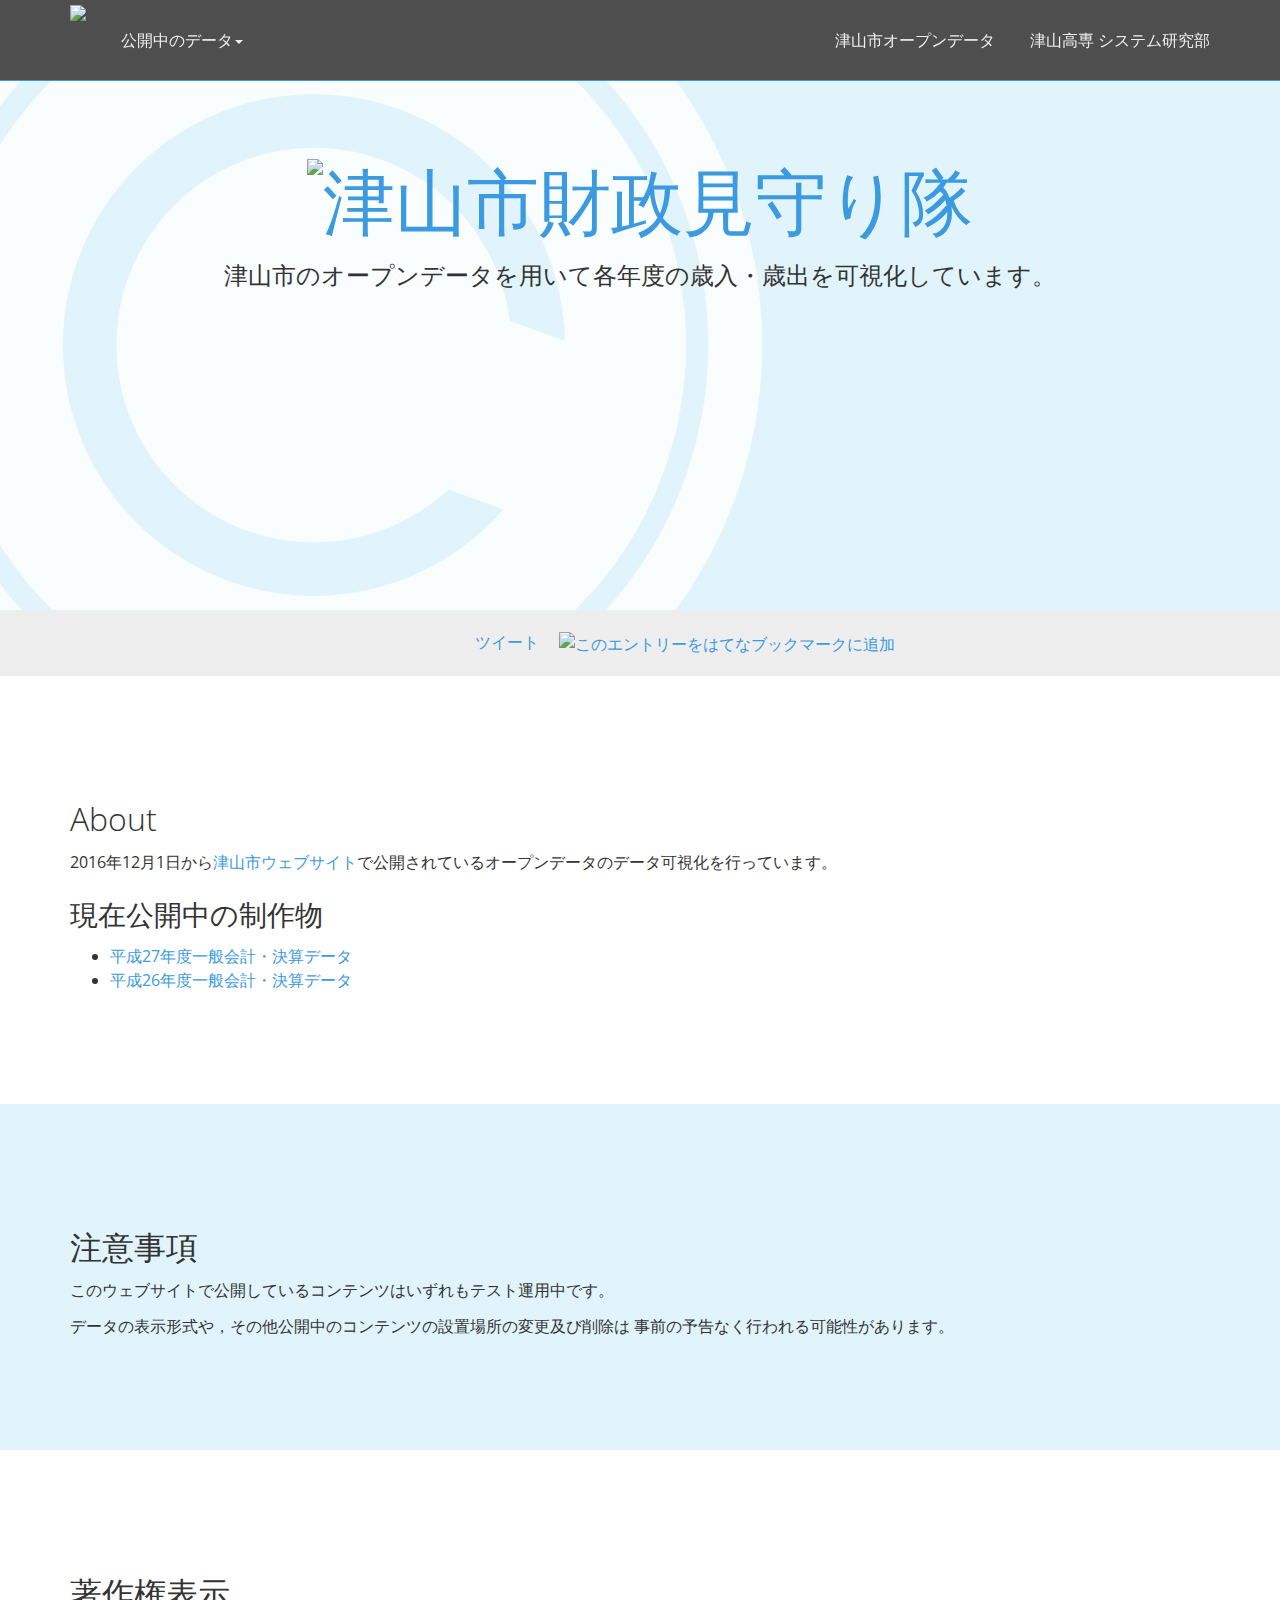
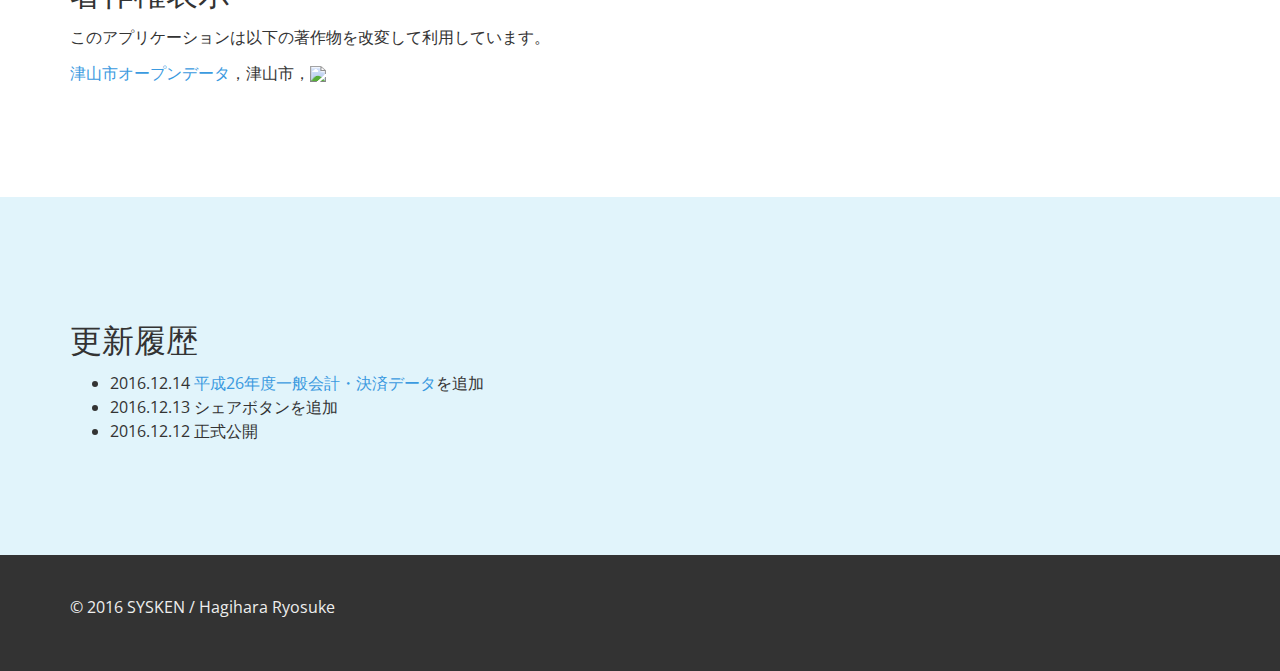
==== docs/index.html @ e7968f59 "add 平成26年度一般会計" ====
<!DOCTYPE html>
<html>
  <head>
    <meta charset="UTF-8">
    <meta http-equiv="X-UA-Compatible" content="IE=edge">
    <meta name="viewport" content="width=device-width, initial-scale=1">
    <title>津山市財政見守り隊</title>


    <link rel="stylesheet" type="text/css" href="css/bootstrap.css">
    <link rel="stylesheet" type="text/css" href="assets/css/style.css">
    <link rel="stylesheet" href="//maxcdn.bootstrapcdn.com/font-awesome/4.3.0/css/font-awesome.min.css">
    <script src="js/d3.min.js"></script>

    <meta property="og:title" content="津山市財政見守り隊">
    <meta property="og:type" content="website">
    <meta property="og:url" content="http://mimamori.sysken.org/">
    <meta property="og:image" content="http://mimamori.sysken.org/assets/img/ogp.png">
    <meta property="og:description" content="津山市オープンデータを活用した，財政の「見える」化プロジェクト">

    <meta name="twitter:card" content="summary_large_image">
    <meta name="twitter:site" content="@raryosu">
    <meta name="twitter:creator" content="@raryosu">
    <meta name="twitter:title" content="津山市財政見守り隊">
    <meta name="twitter:image" content="http://mimamori.sysken.org/assets/img/ogp.png">
    <meta name="twitter:description" content="津山市オープンデータを活用した，財政の「見える」化プロジェクト">
    <!--[if lt IE 9]>
      <script src="//oss.maxcdn.com/html5shiv/3.7.3/html5shiv.min.js"></script>
      <script src="//oss.maxcdn.com/respond/1.4.2/respond.min.js"></script>
    <![endif]-->

  </head>
  <body class="no-thank-yu">
    <nav class="navbar navbar-inverse navbar-fixed-top">
      <div class="container">
        <div class="navbar-header">
          <button type="button" class="navbar-toggle collapsed" data-toggle="collapse" data-target="#bs-example-navbar-collapse-2">
            <span class="sr-only">Toggle navigation</span>
            <span class="icon-bar"></span>
            <span class="icon-bar"></span>
            <span class="icon-bar"></span>
          </button>
          <a class="navbar-brand" href="/"><img src="/assets/img/logo_header.svg"></a>
        </div>

        <div class="collapse navbar-collapse" id="bs-example-navbar-collapse-2">
          <ul class="nav navbar-nav">
            <li class="dropdown">
              <a href="#" class="dropdown-toggle" data-toggle="dropdown" role="button" aria-expanded="false">公開中のデータ<span class="caret"></span></a>
              <ul class="dropdown-menu" role="menu">
                <li><a href="opendata/h27_gen_avvounting.html">平成27年 一般会計・決済データ</a></li>
                <li><a href="opendata/h26_gen_avvounting.html">平成26年 一般会計・決済データ</a></li>
              </ul>
            </li>
          </ul>
          <ul class="nav navbar-nav navbar-right">
            <li><a href="https://www.city.tsuyama.lg.jp/life/index2.php?id=5530">津山市オープンデータ</a></li>
            <li><a href="http://sysken.org">津山高専 システム研究部</a></li>
          </ul>
        </div>
      </div>
    </nav>
    <header class="jumbotron special" role="bunner">
      <div class="container">
        <h1><a href="/"><img src="/assets/img/logo.svg" alt="津山市財政見守り隊"></a></h1>
        <p>津山市のオープンデータを用いて各年度の歳入・歳出を可視化しています。</p>
    </header>
    <aside class="social">
      <div class="social-button">
        <ul>
          <li><iframe src="https://ghbtns.com/github-btn.html?user=TNCT-SYSKEN&repo=mimamori&type=star&count=true" frameborder="0" scrolling="0" width="90px" height="20px"></iframe></li>
          <li><a href="https://twitter.com/share" class="twitter-share-button" data-lang="ja" data-dnt="true">ツイート</a></li>
          <li><div class="fb-like" data-href="http://mimamori.sysken.org/" data-layout="button_count" data-action="like" data-show-faces="false" data-share="false"></div></li>
          <li><a href="http://b.hatena.ne.jp/entry/" class="hatena-bookmark-button" data-hatena-bookmark-layout="standard-balloon" data-hatena-bookmark-lang="ja" title="このエントリーをはてなブックマークに追加"><img src="https://b.st-hatena.com/images/entry-button/button-only@2x.png" alt="このエントリーをはてなブックマークに追加" width="20" height="20" style="border: none;"></a></li>
        </ul>
      </div>
    </aside>
    <main>
    <section class="section-default section-about">
      <div class="container">
        <h1>About</h1>
        <p>2016年12月1日から<a href="https://www.city.tsuyama.lg.jp/life/index2.php?id=5530">津山市ウェブサイト</a>で公開されているオープンデータのデータ可視化を行っています。</p>
        <h2>現在公開中の制作物</h2>
        <ul>
          <li><a href="opendata/h27_gen_avvounting.html">平成27年度一般会計・決算データ</a></li>
          <li><a href="opendata/h26_gen_avvounting.html">平成26年度一般会計・決算データ</a></li>
        </ul>
      </div>
    </section>
    <section class="section-inverse section-attension">
      <div class="container">
        <h1>注意事項</h1>
        <p>このウェブサイトで公開しているコンテンツはいずれもテスト運用中です。</p>
        <p>データの表示形式や，その他公開中のコンテンツの設置場所の変更及び削除は
        事前の予告なく行われる可能性があります。</p>
      </div>
    </section>
    <section class="section-default section-copyright">
      <div class="container">
        <h1>著作権表示</h1>
        <p>このアプリケーションは以下の著作物を改変して利用しています。<p>
        <p><a href="https://www.city.tsuyama.lg.jp/life/index2.php?id=5530">津山市オープンデータ</a>，津山市，<a href="https://creativecommons.org/licenses/by/4.0/deed.ja"><img src="/assets/img/ccby.png"></a></p>
      </div>
    </section>
    <section class="section-inverse section-attension">
      <div class="container">
        <h1>更新履歴</h1>
        <ul>
          <li>2016.12.14 <a href="opendata/h26_gen_avvounting.html">平成26年度一般会計・決済データ</a>を追加</li>
          <li>2016.12.13 シェアボタンを追加</li>
          <li>2016.12.12 正式公開</li>
        </ul>
      </div>
    </section>
    </main>

    <footer role="footer">
      <div class="container">
        <p>&copy; 2016 SYSKEN / Hagihara Ryosuke</p>
      </div>
    </footer>

    <script src="//ajax.googleapis.com/ajax/libs/jquery/2.1.1/jquery.min.js"></script>
    <script src="/js/bootstrap.min.js"></script>
    <script src="/js/script-d3.js"></script>
    <script>
(function(i,s,o,g,r,a,m){i['GoogleAnalyticsObject']=r;i[r]=i[r]||function(){
  (i[r].q=i[r].q||[]).push(arguments)},i[r].l=1*new Date();a=s.createElement(o),
m=s.getElementsByTagName(o)[0];a.async=1;a.src=g;m.parentNode.insertBefore(a,m)
})(window,document,'script','https://www.google-analytics.com/analytics.js','ga');
ga('create', 'UA-88773250-1', 'auto');
ga('send', 'pageview');
    </script>
    <script async src="//platform.twitter.com/widgets.js" charset="utf-8"></script>
    <script type="text/javascript" src="https://b.st-hatena.com/js/bookmark_button.js" charset="utf-8" async="async"></script>
    <div id="fb-root"></div>
    <script>(function(d, s, id) {
var js, fjs = d.getElementsByTagName(s)[0];
if (d.getElementById(id)) return;
js = d.createElement(s); js.id = id;
js.src = "//connect.facebook.net/ja_JP/sdk.js#xfbml=1&version=v2.8&appId=203767740029243";
fjs.parentNode.insertBefore(js, fjs);
    }(document, 'script', 'facebook-jssdk'));</script>
  </body>
</html>
---- docs/assets/css/style.css ----
@import url(https://fonts.googleapis.com/css?family=Montserrat);
body {
  margin-top: 80px;
}

.navbar {
  width: 100vw;
}
.navbar .navbar-brand {
  display: inline-block;
  padding-top: 5px;
}
.navbar .navbar-brand img {
  height: 80px;
}

main {
  width: 100vw;
  overflow-x: scroll;
}
.social-button {
  position: relative;
  padding: 10px 0;
  margin: 0 auto !important;
  overflow: hidden;
}
.social-button > ul {
  position: relative;
  left: 50%;
  float: left;
  padding: 0;
  margin: 0;
  list-style: outside none none;
}
.social-button > ul > li {
  position: relative;
  left: -50%;
  float: left;
  padding: 0;
  margin: 0 10px;
}
.social-button > ul > li .fb-like > span {
  vertical-align: 0 !important;
}

.social {
  padding: 10px 0;
  background: #eee;
}
.jumbotron.special {
  position: relative;
  min-height: 530px;
  margin-bottom: 0;
  overflow: hidden;
  text-align: center;
  background-color: #e1f4fb;
  background-image: url("../img/circle.png");
  background-repeat: no-repeat;
  background-position: -35% center;
  background-size: 70%;
}
.jumbotron.special .honoka {
  position: absolute;
  bottom: -20px;
  left: 0;
  width: 400px;
  height: 530px;
  background-repeat: no-repeat;
}
.jumbotron.special .outline {
  margin-top: 180px;
}
.jumbotron.special h1,
.jumbotron.special .h1 {
  font-family: Montserrat, sans-serif;
}
.jumbotron.special .download {
  margin: 24px auto 12px;
}
.jumbotron.special .basedon {
  margin: 12px auto;
  color: #777;
  text-shadow: #fff 0 1px 2px;
}

section {
  padding: 100px 0;
}
section.section-default {
  background-color: #fff;
}
section.section-inverse {
  background-color: #e1f4fb;
}
section .subtitle {
  margin-bottom: 24px;
  text-align: center;
}
section .subtitle h2 {
  margin-top: 0;
}

footer {
  padding: 40px 0;
  color: #eee;
  background-color: #333;
}
footer .copyright {
  padding-top: 10px;
  padding-bottom: 10px;
}
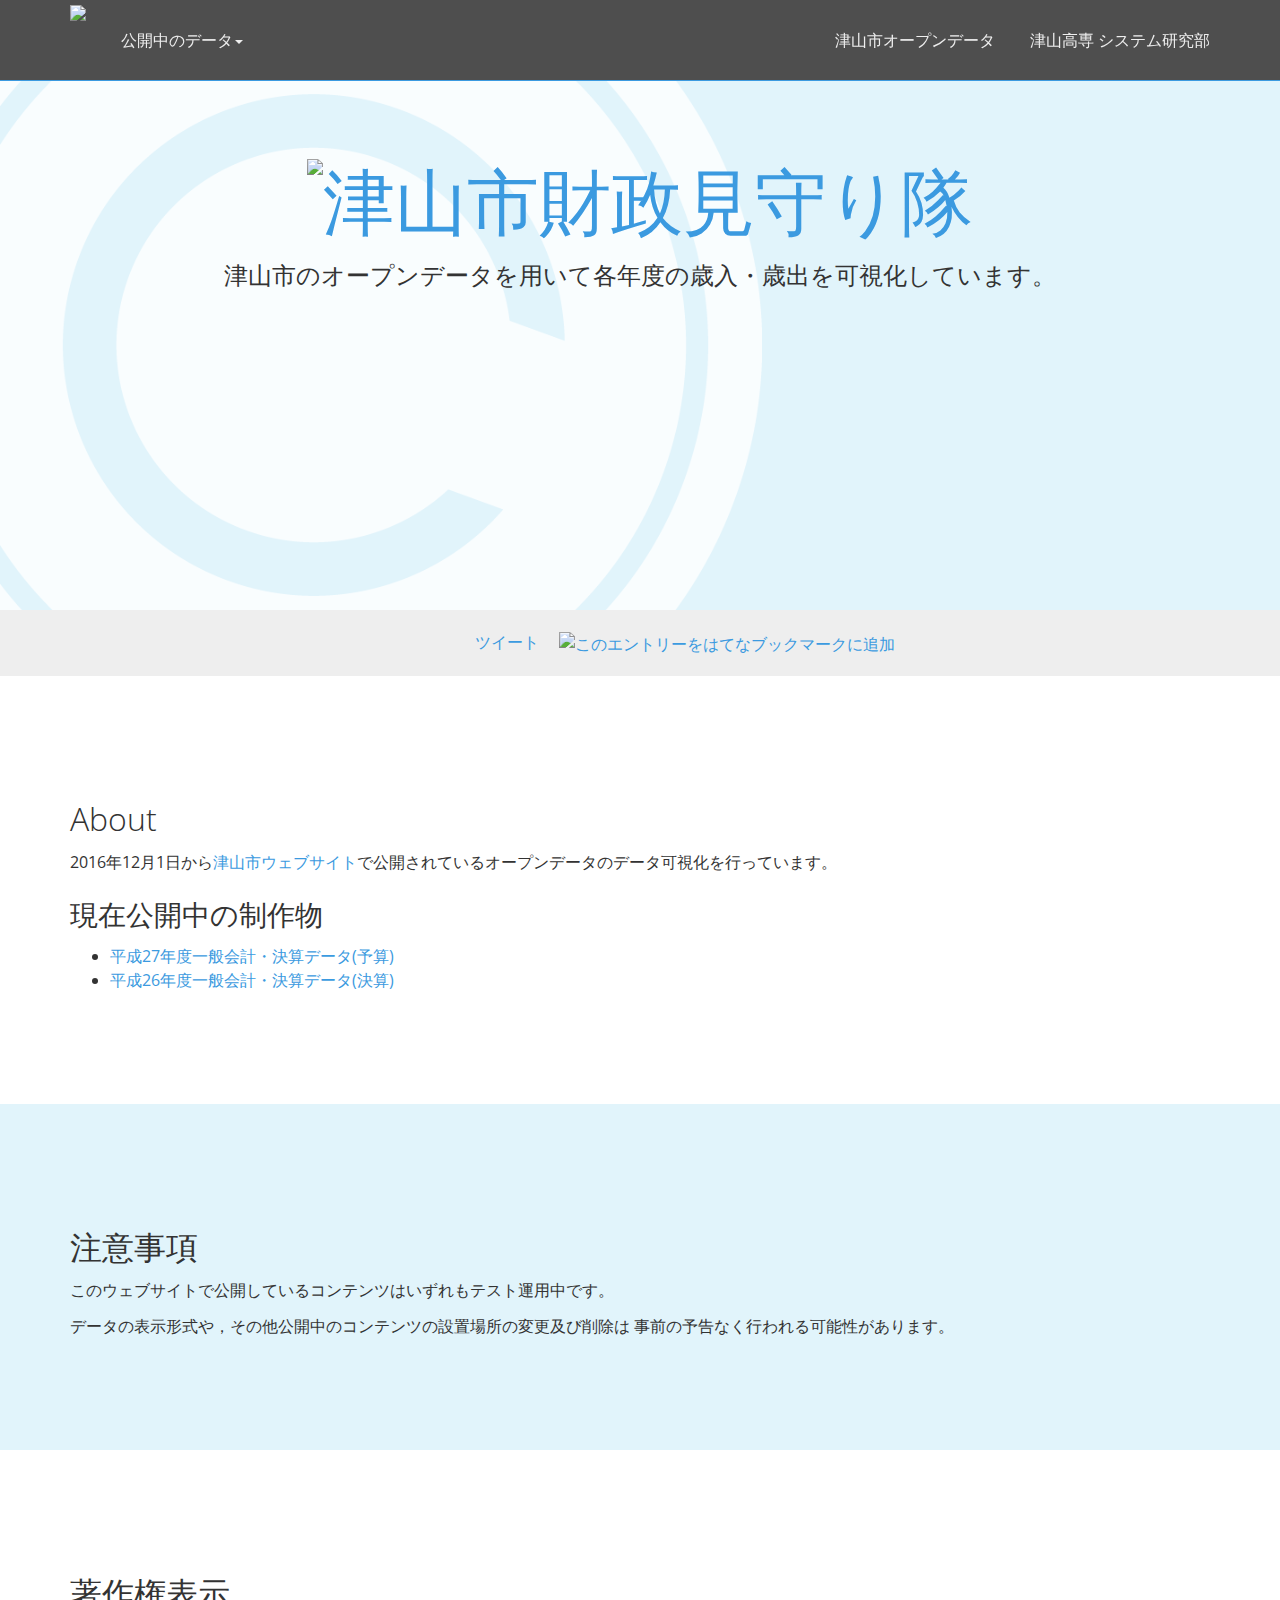
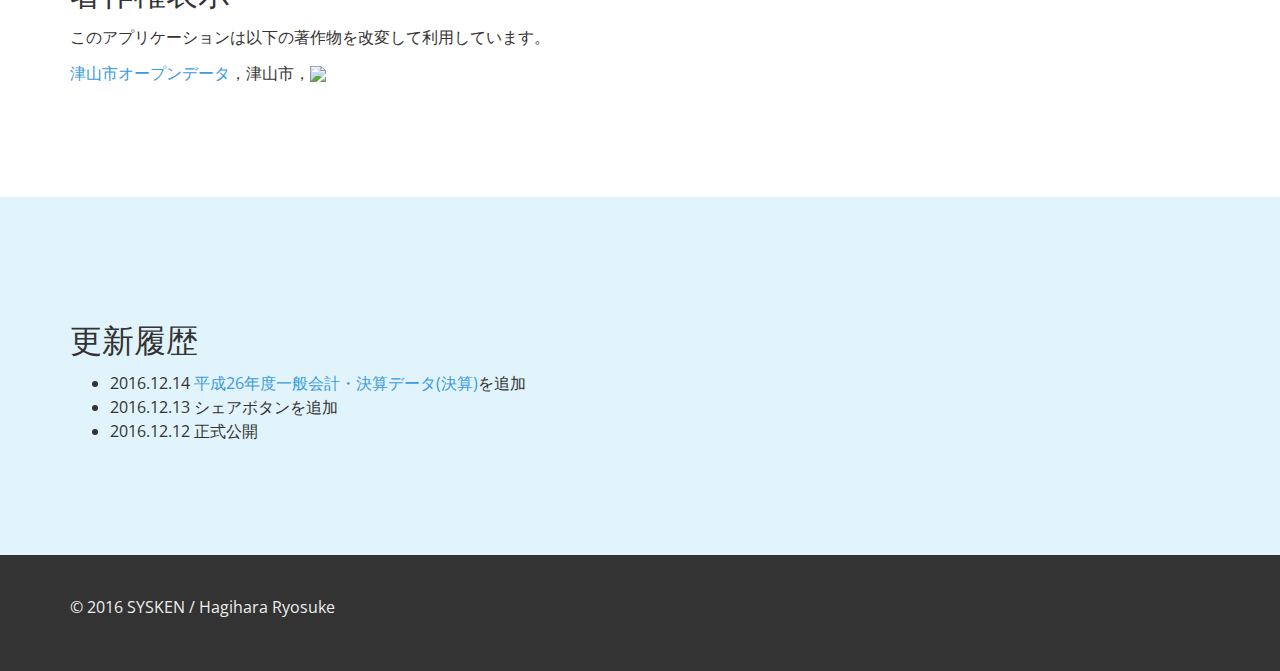
==== commit dc19044e: "表現を修正" ====
--- a/docs/index.html
+++ b/docs/index.html
@@ -82,8 +82,8 @@
         <p>2016年12月1日から<a href="https://www.city.tsuyama.lg.jp/life/index2.php?id=5530">津山市ウェブサイト</a>で公開されているオープンデータのデータ可視化を行っています。</p>
         <h2>現在公開中の制作物</h2>
         <ul>
-          <li><a href="opendata/h27_gen_avvounting.html">平成27年度一般会計・決算データ</a></li>
-          <li><a href="opendata/h26_gen_avvounting.html">平成26年度一般会計・決算データ</a></li>
+          <li><a href="/opendata/h27_gen_avvounting.html">平成27年度一般会計・決算データ(予算)</a></li>
+          <li><a href="/opendata/h26_gen_avvounting.html">平成26年度一般会計・決算データ(決算)</a></li>
         </ul>
       </div>
     </section>
@@ -106,7 +106,7 @@
       <div class="container">
         <h1>更新履歴</h1>
         <ul>
-          <li>2016.12.14 <a href="opendata/h26_gen_avvounting.html">平成26年度一般会計・決済データ</a>を追加</li>
+          <li>2016.12.14 <a href="opendata/h26_gen_avvounting.html">平成26年度一般会計・決算データ(決算)</a>を追加</li>
           <li>2016.12.13 シェアボタンを追加</li>
           <li>2016.12.12 正式公開</li>
         </ul>
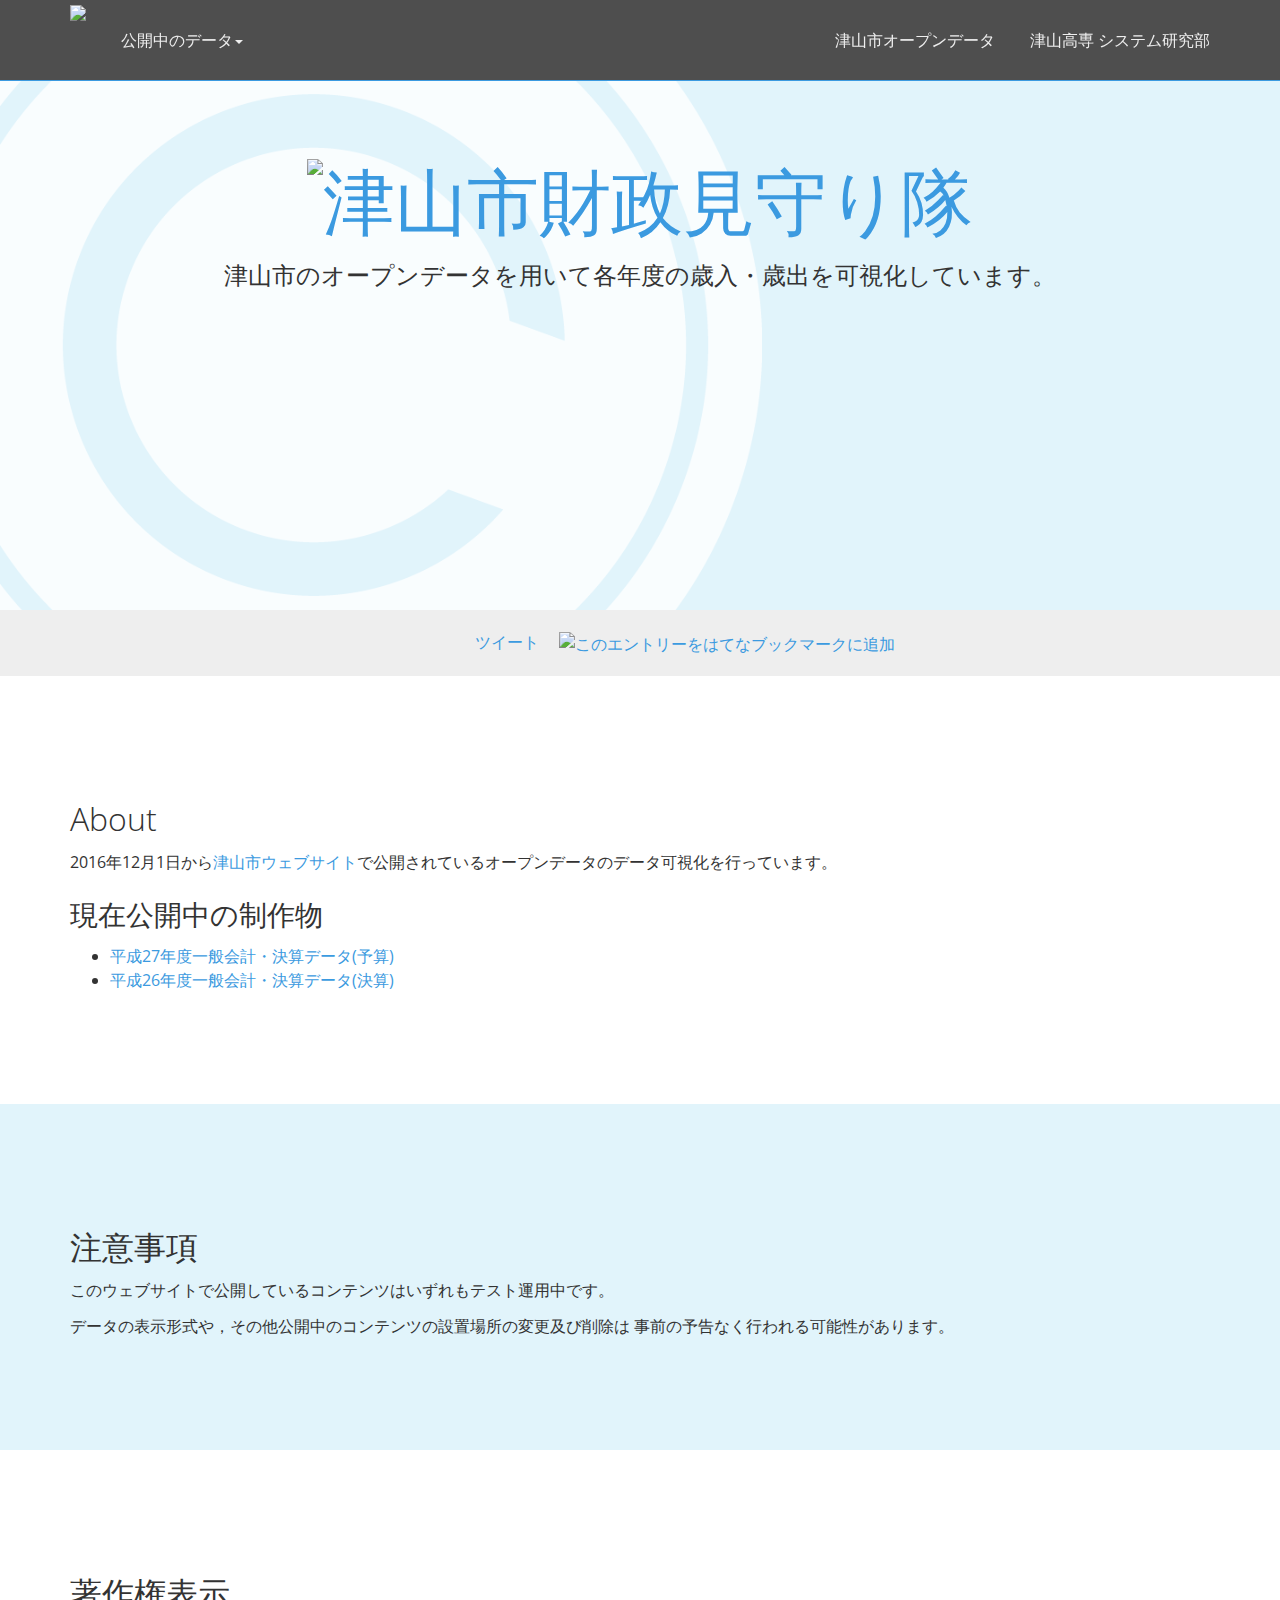
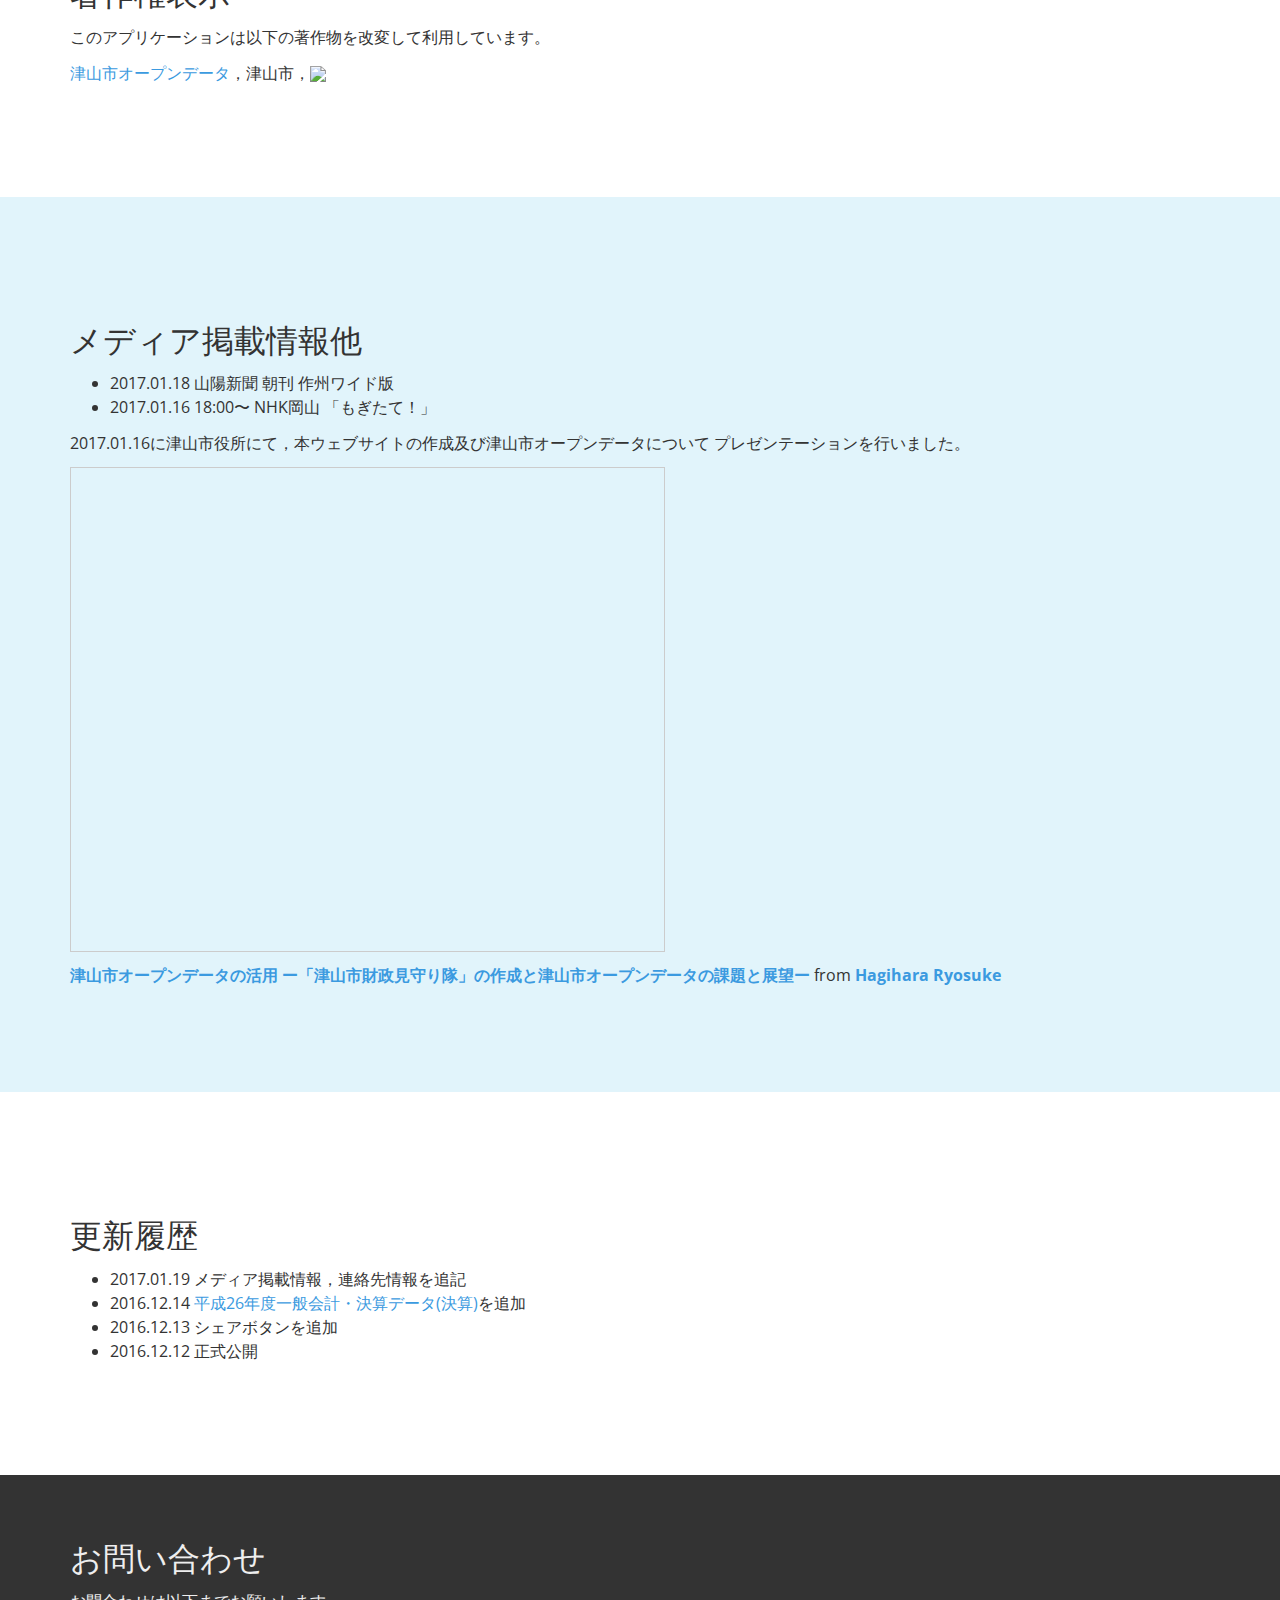
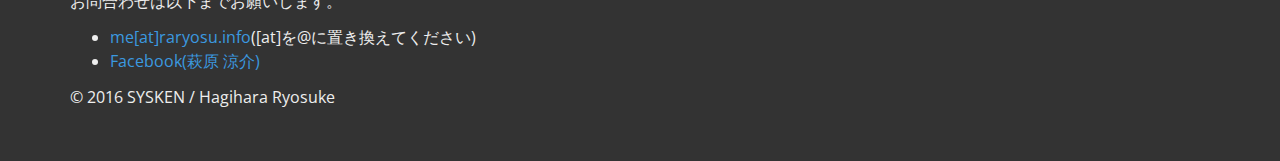
==== commit 53e56036: "index.htmlへの情報追記とscript-d3.jsの処理追記" ====
--- a/docs/index.html
+++ b/docs/index.html
@@ -102,10 +102,23 @@
         <p><a href="https://www.city.tsuyama.lg.jp/life/index2.php?id=5530">津山市オープンデータ</a>，津山市，<a href="https://creativecommons.org/licenses/by/4.0/deed.ja"><img src="/assets/img/ccby.png"></a></p>
       </div>
     </section>
-    <section class="section-inverse section-attension">
+    <section class="section-inverse section-info">
+      <div class="container">
+        <h1>メディア掲載情報他</h1>
+        <ul>
+          <li>2017.01.18 山陽新聞 朝刊 作州ワイド版</li>
+          <li>2017.01.16 18:00〜 NHK岡山 「もぎたて！」</li>
+        </ul>
+        <p>2017.01.16に津山市役所にて，本ウェブサイトの作成及び津山市オープンデータについて
+        プレゼンテーションを行いました。</p>
+        <iframe src="//www.slideshare.net/slideshow/embed_code/key/iR9NXa3kS2fJ4U" width="595" height="485" frameborder="0" marginwidth="0" marginheight="0" scrolling="no" style="border:1px solid #CCC; border-width:1px; margin-bottom:5px; max-width: 100%;" allowfullscreen> </iframe> <div style="margin-bottom:5px"> <strong> <a href="//www.slideshare.net/Raryosu/ss-71078777" title="津山市オープンデータの活用 ー「津山市財政見守り隊」の作成と津山市オープンデータの課題と展望ー" target="_blank">津山市オープンデータの活用 ー「津山市財政見守り隊」の作成と津山市オープンデータの課題と展望ー</a> </strong> from <strong><a target="_blank" href="//www.slideshare.net/Raryosu">Hagihara Ryosuke</a></strong> </div>
+      </div>
+    </section>
+    <section class="section-default section-attension">
       <div class="container">
         <h1>更新履歴</h1>
         <ul>
+          <li>2017.01.19 メディア掲載情報，連絡先情報を追記</li>
           <li>2016.12.14 <a href="opendata/h26_gen_avvounting.html">平成26年度一般会計・決算データ(決算)</a>を追加</li>
           <li>2016.12.13 シェアボタンを追加</li>
           <li>2016.12.12 正式公開</li>
@@ -116,6 +129,12 @@
 
     <footer role="footer">
       <div class="container">
+        <h1>お問い合わせ</h1>
+        <p>お問合わせは以下までお願いします。</p>
+        <ul>
+          <li><a href="mailto:me[at]raryosu.info">me[at]raryosu.info</a>([at]を@に置き換えてください)</li>
+          <li><a href="//facebook.com/raryosu107">Facebook(萩原 涼介)</a></li>
+        </ul>
         <p>&copy; 2016 SYSKEN / Hagihara Ryosuke</p>
       </div>
     </footer>
--- a/docs/assets/css/style.css
+++ b/docs/assets/css/style.css
@@ -16,7 +16,7 @@
 
 main {
   width: 100vw;
-  overflow-x: scroll;
+  overflow-x: hidden;
 }
 .social-button {
   position: relative;
@@ -41,6 +41,12 @@
 }
 .social-button > ul > li .fb-like > span {
   vertical-align: 0 !important;
+}
+
+.svg-container {
+  width: 100vw;
+  overflow-x: scroll;
+  padding-right: 50px;
 }
 
 .social {
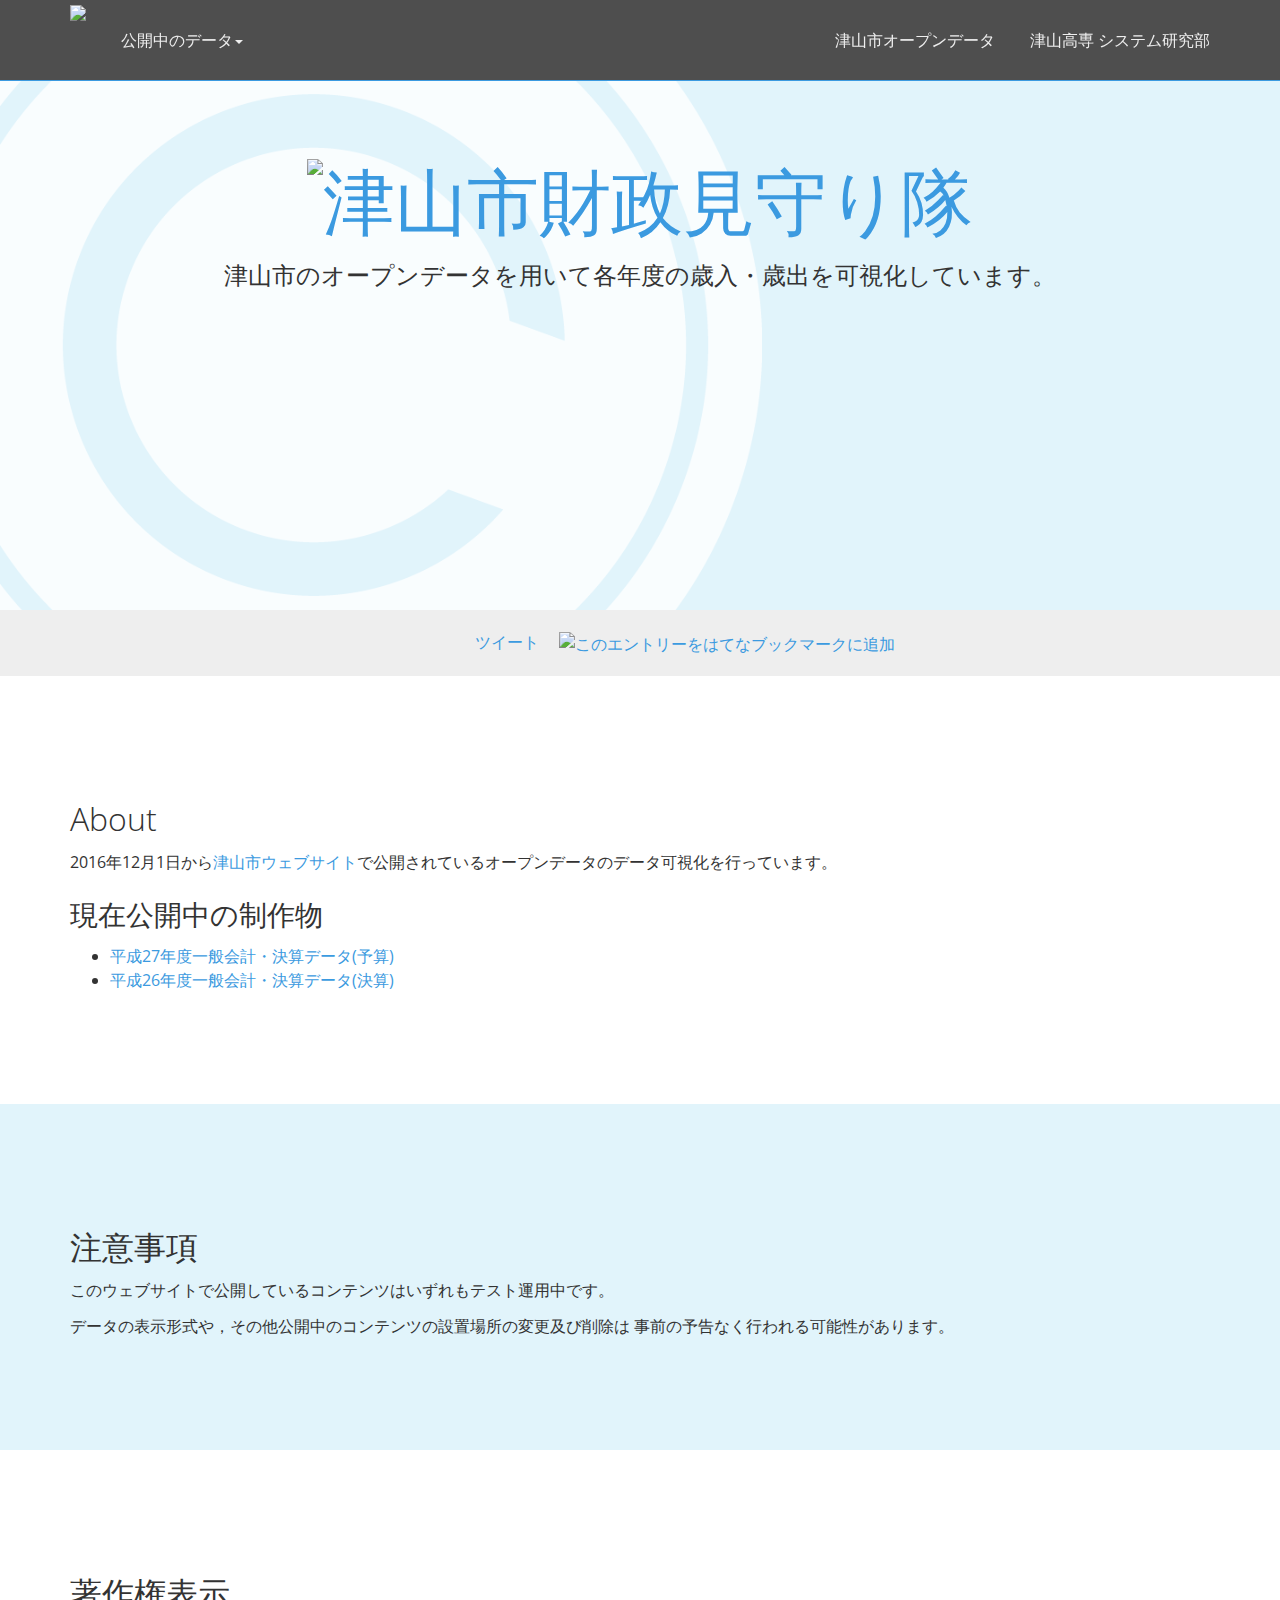
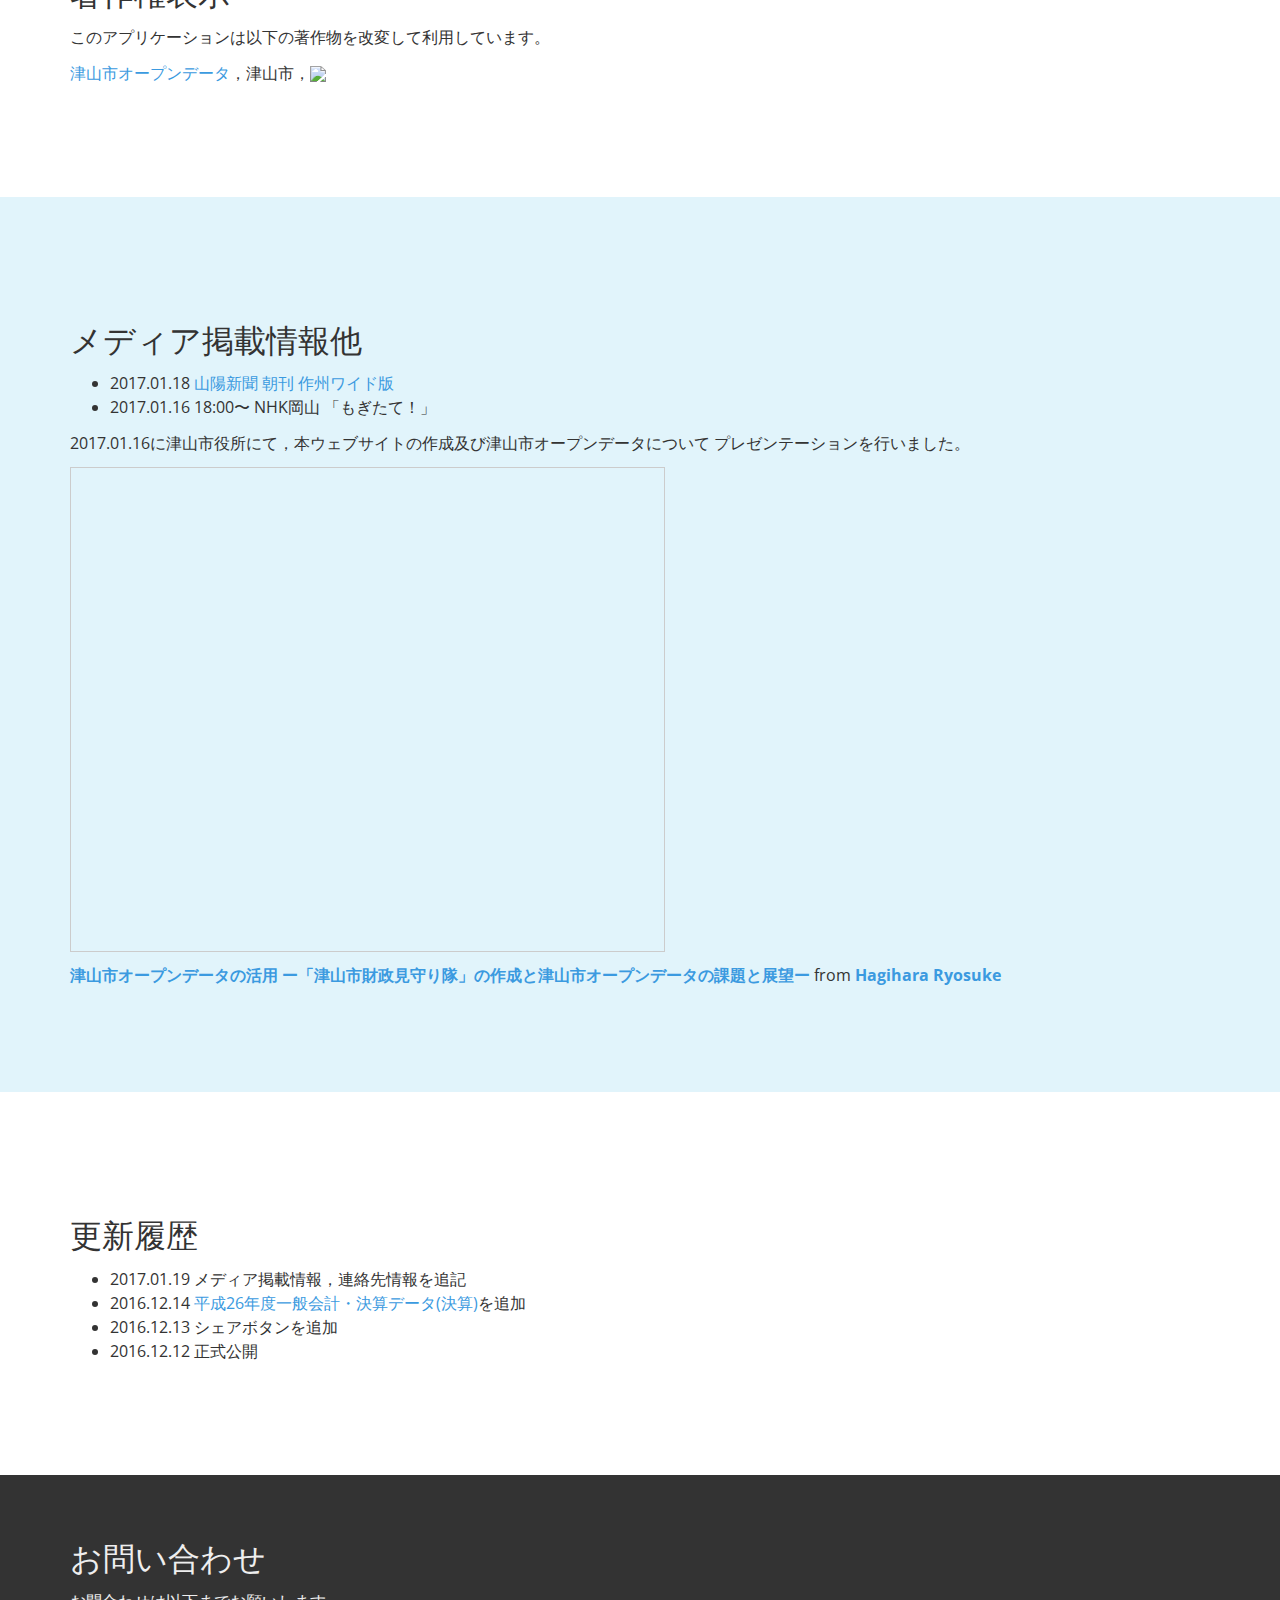
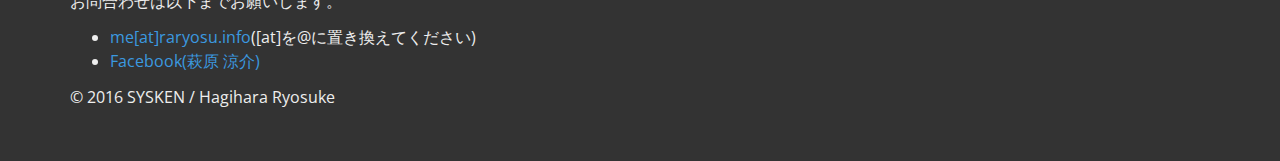
==== commit b7ade5b8: "Update index.html" ====
--- a/docs/index.html
+++ b/docs/index.html
@@ -106,7 +106,7 @@
       <div class="container">
         <h1>メディア掲載情報他</h1>
         <ul>
-          <li>2017.01.18 山陽新聞 朝刊 作州ワイド版</li>
+          <li>2017.01.18 <a href="http://www.sanyonews.jp/article/475171/1/">山陽新聞 朝刊 作州ワイド版</a></li>
           <li>2017.01.16 18:00〜 NHK岡山 「もぎたて！」</li>
         </ul>
         <p>2017.01.16に津山市役所にて，本ウェブサイトの作成及び津山市オープンデータについて
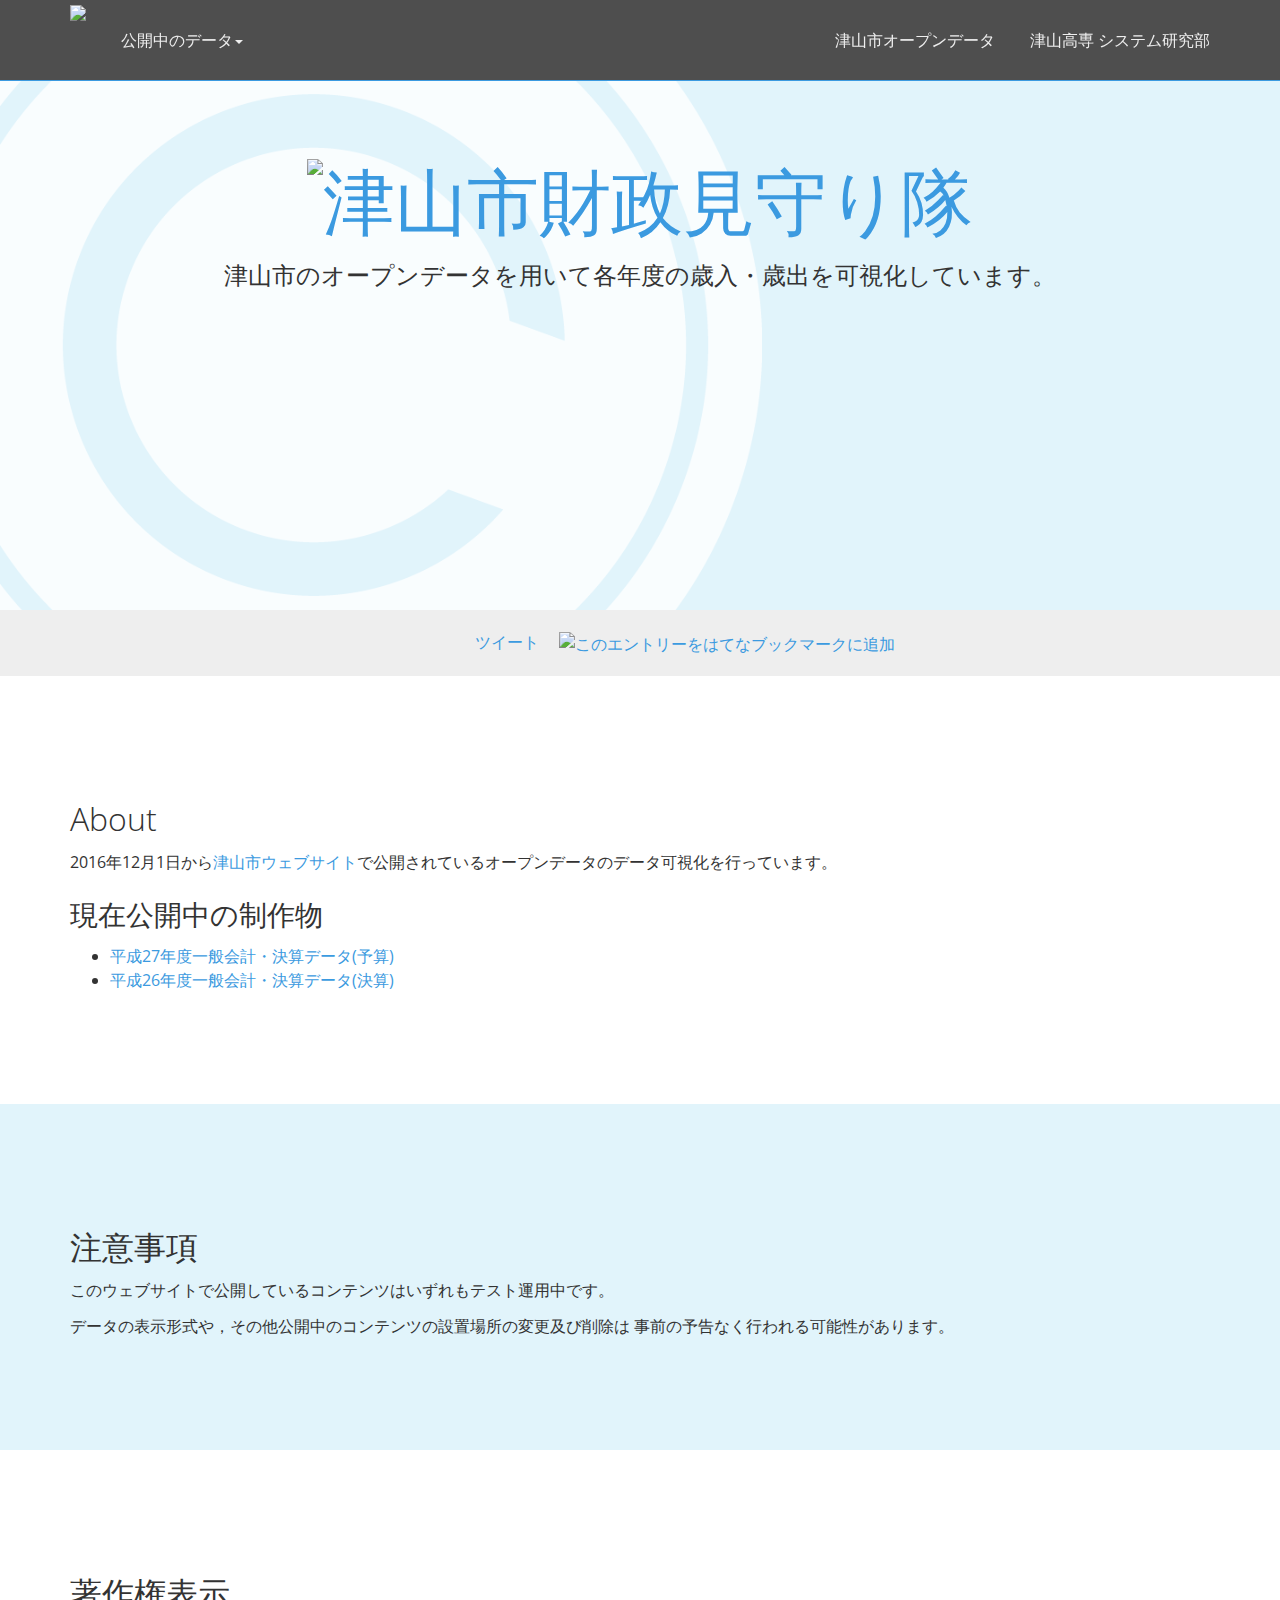
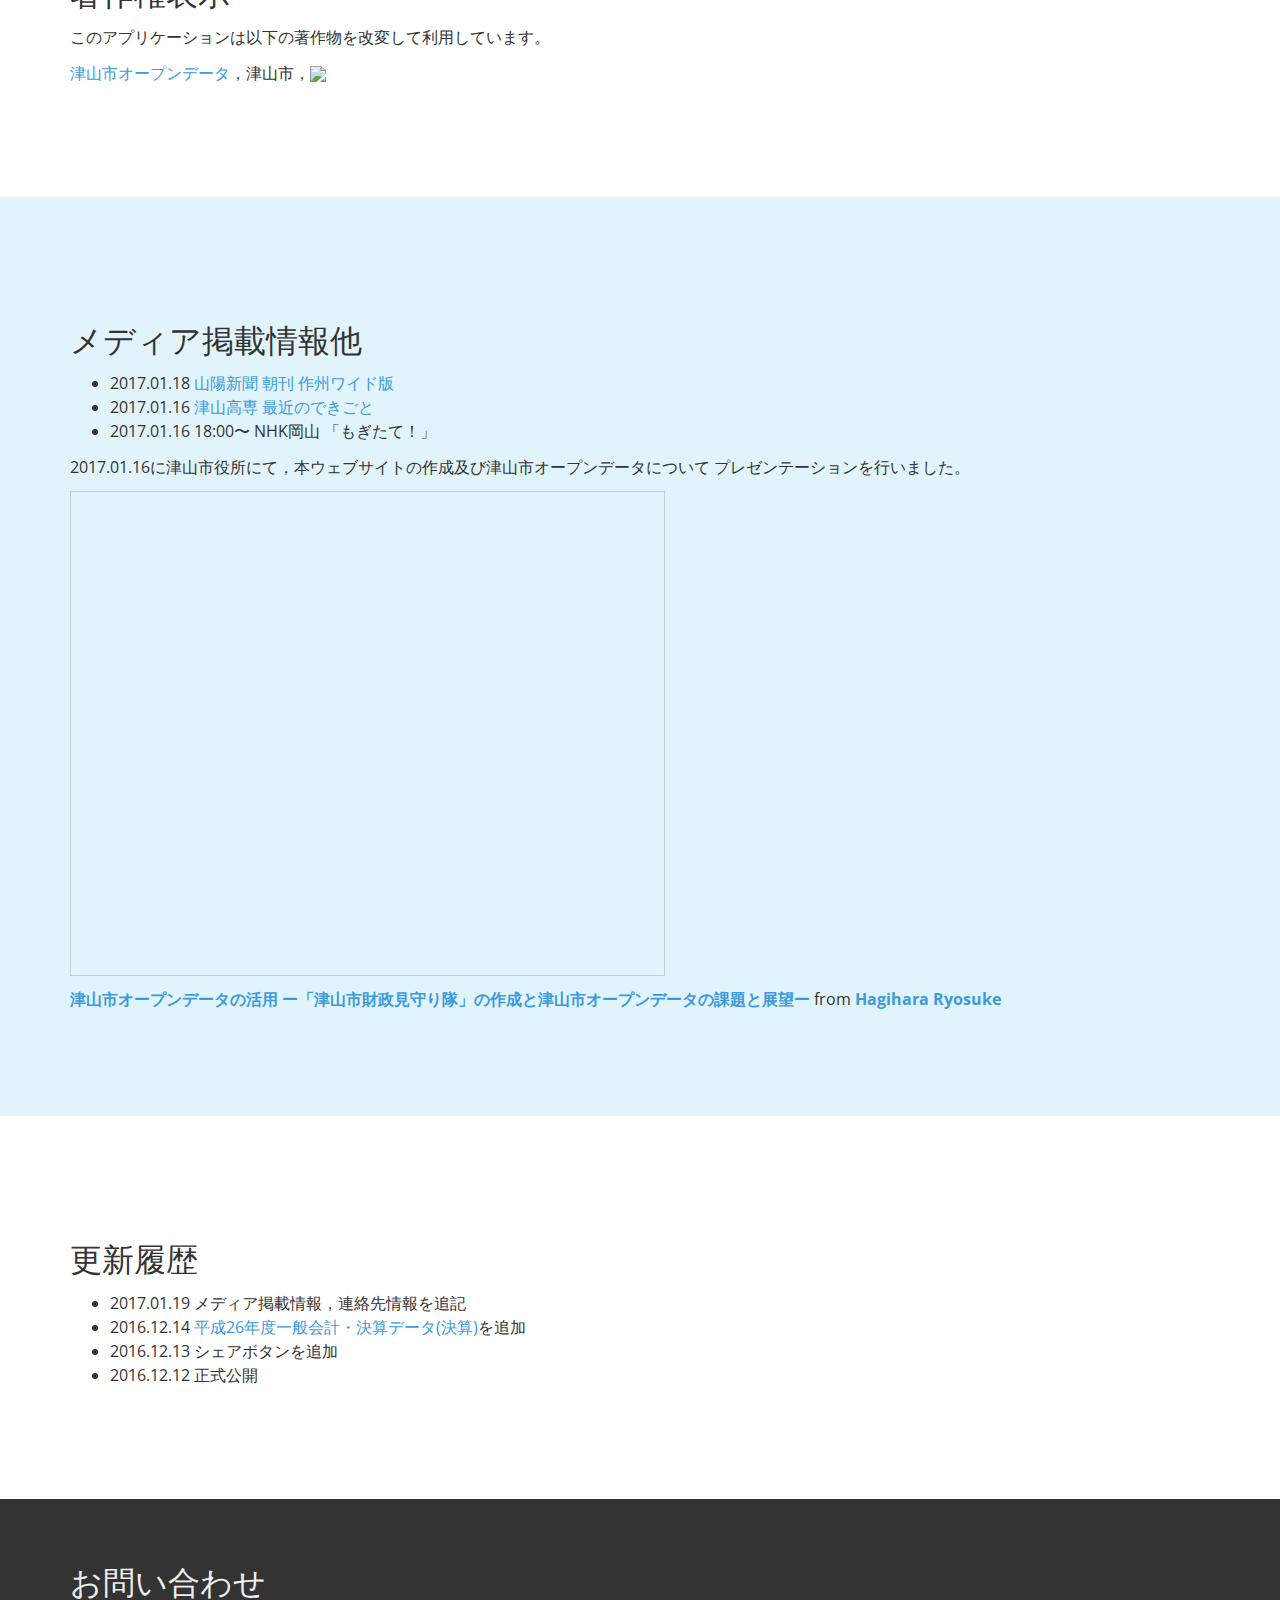
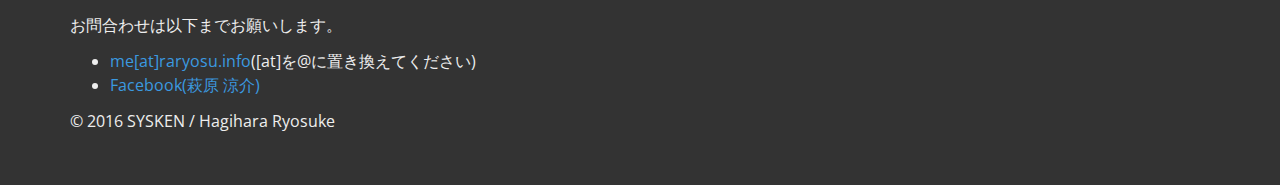
==== commit bcb33776: "Update index.html" ====
--- a/docs/index.html
+++ b/docs/index.html
@@ -107,6 +107,7 @@
         <h1>メディア掲載情報他</h1>
         <ul>
           <li>2017.01.18 <a href="http://www.sanyonews.jp/article/475171/1/">山陽新聞 朝刊 作州ワイド版</a></li>
+          <li>2017.01.16 <a href="http://www.tsuyama-ct.ac.jp/oshiraseVer4/dekigoto/dekigoto201701.html#20170116">津山高専 最近のできごと</a>
           <li>2017.01.16 18:00〜 NHK岡山 「もぎたて！」</li>
         </ul>
         <p>2017.01.16に津山市役所にて，本ウェブサイトの作成及び津山市オープンデータについて
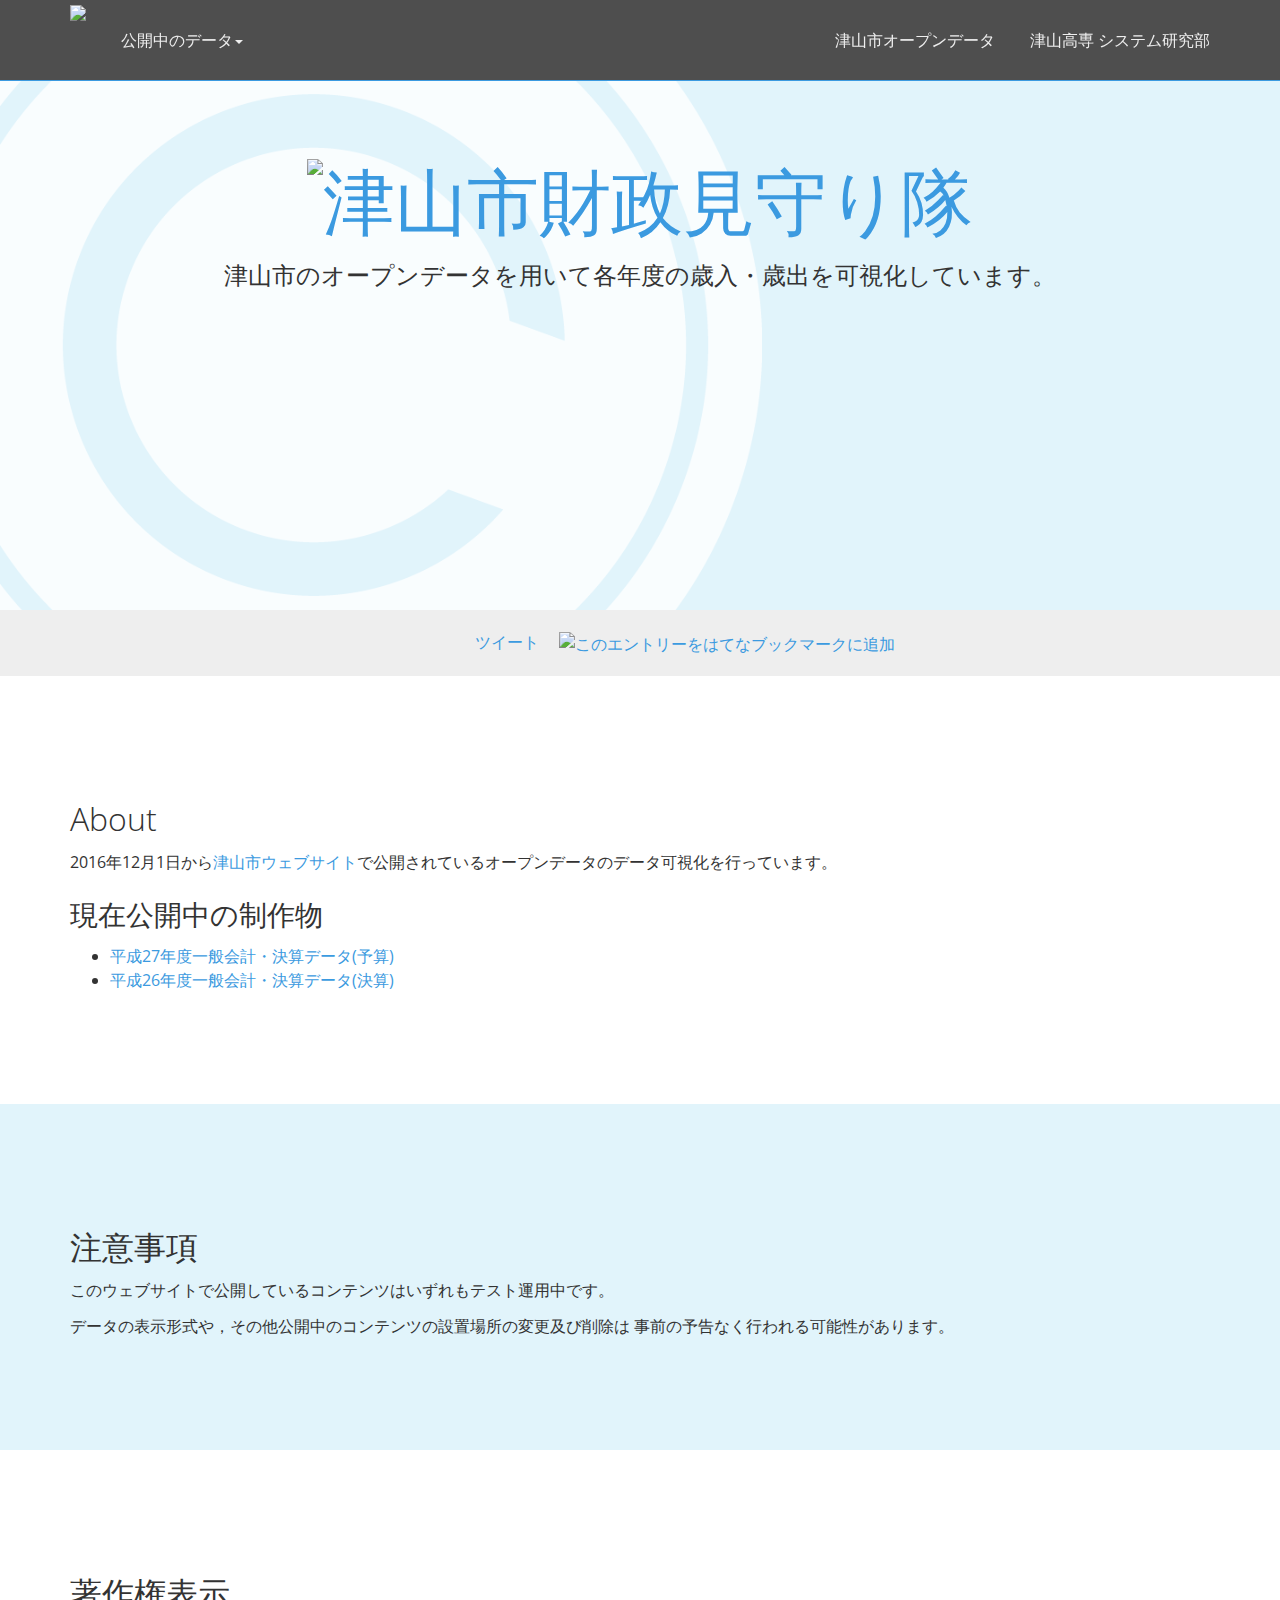
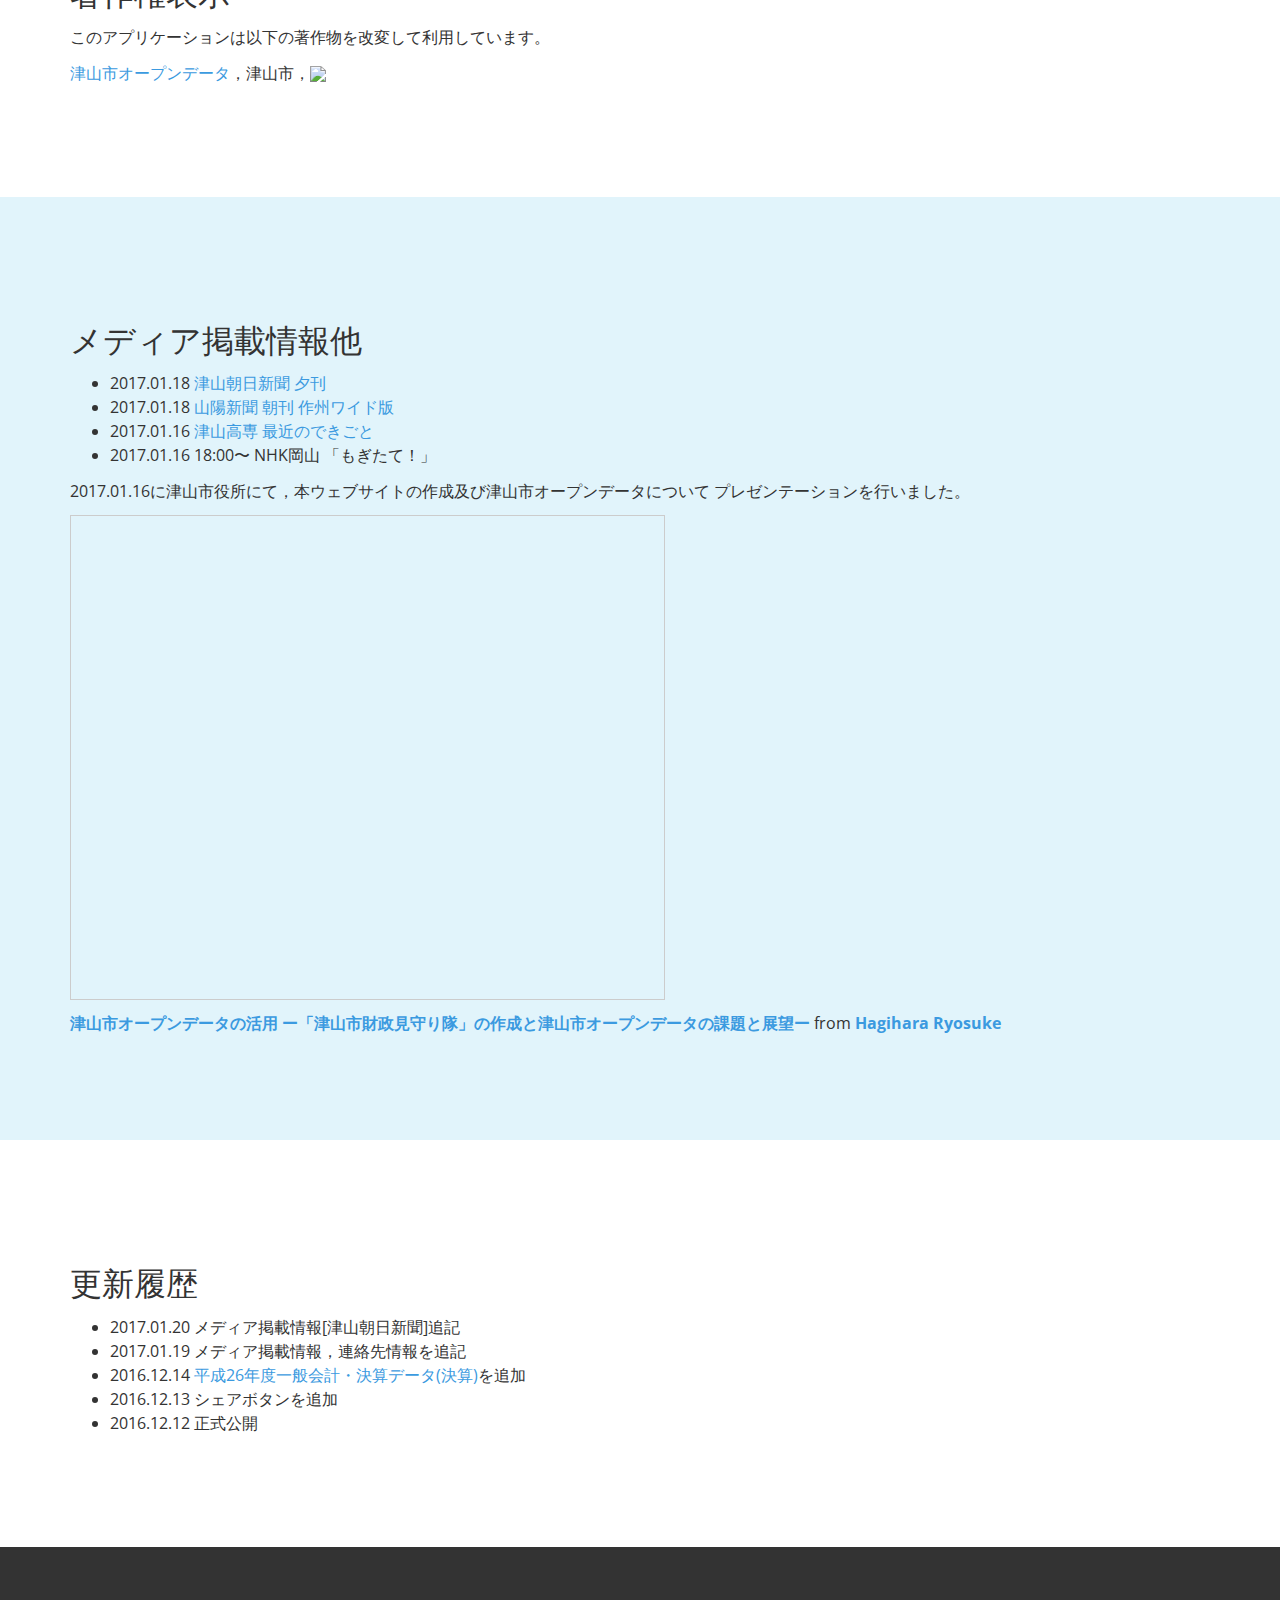
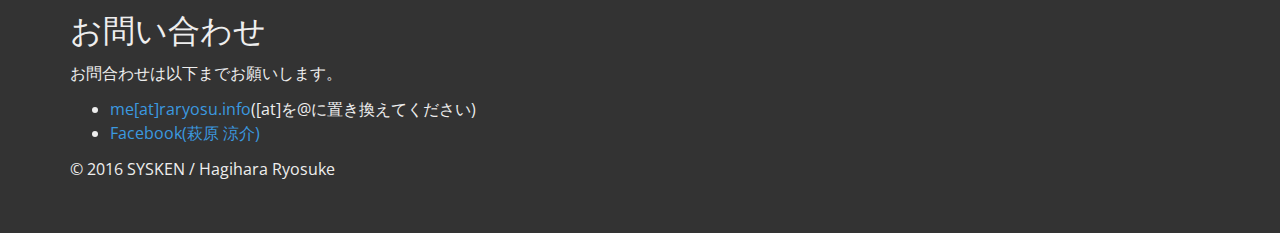
==== commit 599ef3dc: "Update index.html" ====
--- a/docs/index.html
+++ b/docs/index.html
@@ -106,6 +106,7 @@
       <div class="container">
         <h1>メディア掲載情報他</h1>
         <ul>
+          <li>2017.01.18 <a href="http://www.shimbun-online.com/product/Tsuyama_Asahi_shimbun0170118.html">津山朝日新聞 夕刊</a></li>
           <li>2017.01.18 <a href="http://www.sanyonews.jp/article/475171/1/">山陽新聞 朝刊 作州ワイド版</a></li>
           <li>2017.01.16 <a href="http://www.tsuyama-ct.ac.jp/oshiraseVer4/dekigoto/dekigoto201701.html#20170116">津山高専 最近のできごと</a>
           <li>2017.01.16 18:00〜 NHK岡山 「もぎたて！」</li>
@@ -119,6 +120,7 @@
       <div class="container">
         <h1>更新履歴</h1>
         <ul>
+          <li>2017.01.20 メディア掲載情報[津山朝日新聞]追記</li>
           <li>2017.01.19 メディア掲載情報，連絡先情報を追記</li>
           <li>2016.12.14 <a href="opendata/h26_gen_avvounting.html">平成26年度一般会計・決算データ(決算)</a>を追加</li>
           <li>2016.12.13 シェアボタンを追加</li>
@@ -133,7 +135,7 @@
         <h1>お問い合わせ</h1>
         <p>お問合わせは以下までお願いします。</p>
         <ul>
-          <li><a href="mailto:me[at]raryosu.info">me[at]raryosu.info</a>([at]を@に置き換えてください)</li>
+          <li><a href="mailto:me@raryosu.info">me[at]raryosu.info</a>([at]を@に置き換えてください)</li>
           <li><a href="//facebook.com/raryosu107">Facebook(萩原 涼介)</a></li>
         </ul>
         <p>&copy; 2016 SYSKEN / Hagihara Ryosuke</p>
